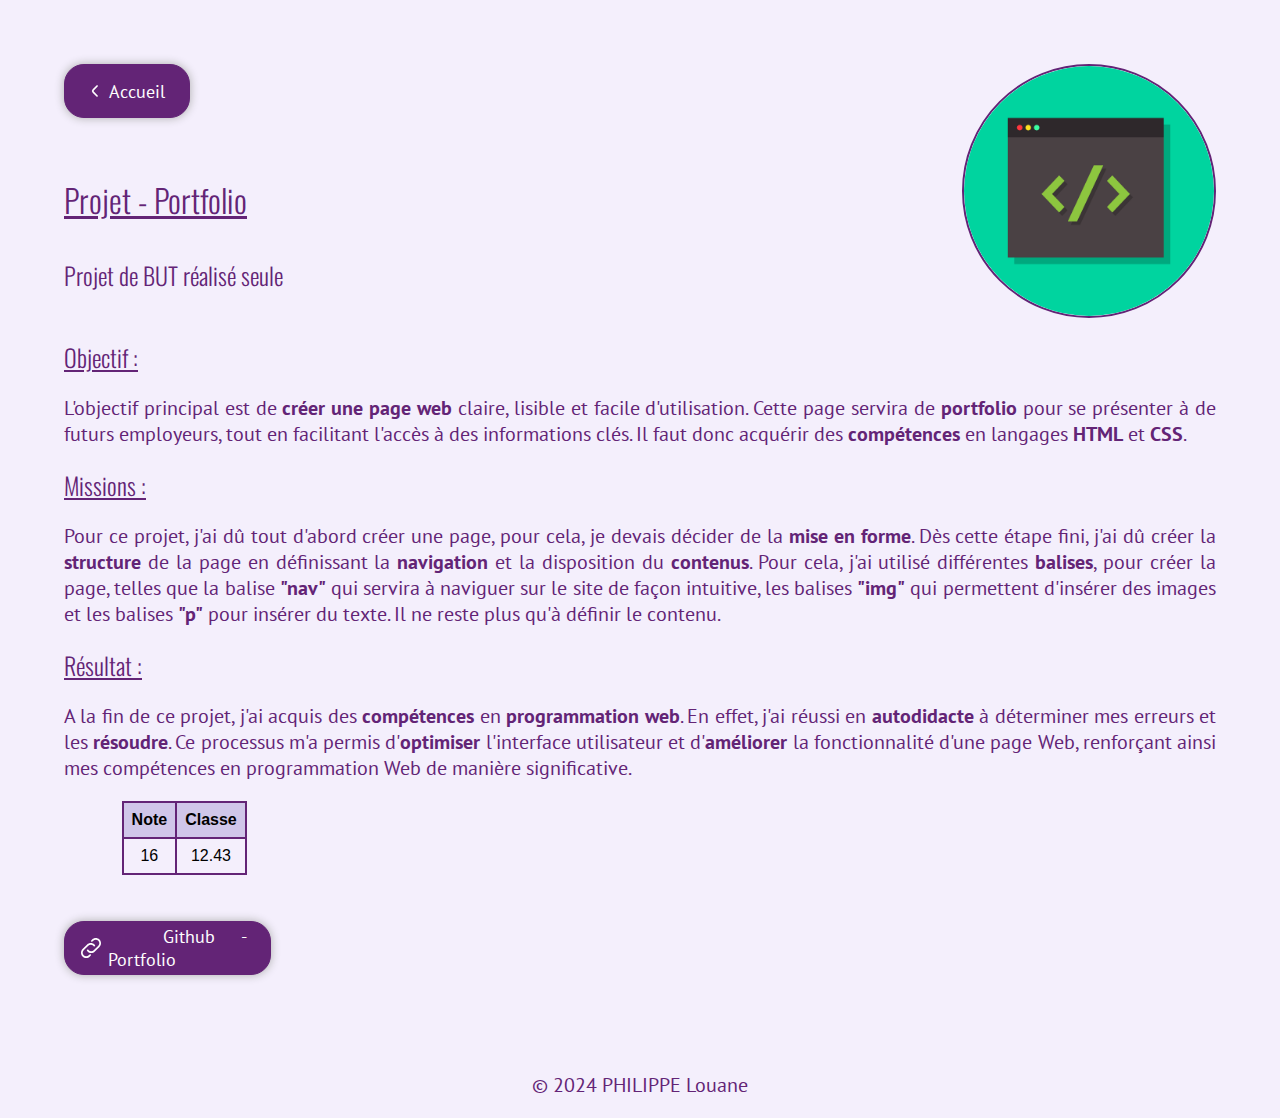
==== projet1.html @ 0fad6622 "Add files via upload" ====
<!DOCTYPE html>
<html lang="en">
    <head>
        <meta charset="UTF-8" />
        <meta name="viewport" content="width=device-width, initial-scale=1.0" />
        <title>Projet - Portfolio</title>
        <link rel="stylesheet" href="projet.css" />
        <style>
            @import url("https://fonts.googleapis.com/css2?family=Oswald&family=Roboto:wght@100&display=swap");
            @import url("https://fonts.googleapis.com/css2?family=Oswald&family=PT+Sans&family=Roboto:wght@100&display=swap");
        </style>
    </head>
    <body>
        <div class="page">
            <img class="image" alt="" src="image/code.png" />
            <div class="bouton">
                <a><img class="icon" src="icon/revenir.svg" alt="icon" /></a>
                <a href="index.html" class="accueil" title="Projet : Portfolio">Accueil</a>
            </div>

            <div class="division">
                <h1>Projet - Portfolio</h1>
                <h2 class="titre">Projet de BUT réalisé seule</h2>
                <h2>Objectif :</h2>
                <p class="text">
                    L'objectif principal est de <strong>créer une page web</strong> claire, lisible et facile
                    d'utilisation. Cette page servira de <strong>portfolio</strong> pour se présenter à de futurs
                    employeurs, tout en facilitant l'accès à des informations clés. Il faut donc acquérir des
                    <strong>compétences</strong> en langages <strong>HTML</strong> et <strong>CSS</strong>.
                </p>
                <h2>Missions :</h2>

                <p class="text">
                    Pour ce projet, j'ai dû tout d'abord créer une page, pour cela, je devais décider de la
                    <strong>mise en forme</strong>. Dès cette étape fini, j'ai dû créer la <strong>structure</strong> de
                    la page en définissant la <strong>navigation</strong> et la disposition du
                    <strong>contenus</strong>. Pour cela, j'ai utilisé différentes <strong>balises</strong>, pour créer
                    la page, telles que la balise <strong>"nav"</strong> qui servira à naviguer sur le site de façon
                    intuitive, les balises <strong>"img"</strong> qui permettent d'insérer des images et les balises
                    <strong>"p"</strong> pour insérer du texte. Il ne reste plus qu'à définir le contenu.
                </p>
                <h2>Résultat :</h2>
                <p class="text">
                    A la fin de ce projet, j'ai acquis des <strong>compétences</strong> en
                    <strong>programmation web</strong>. En effet, j'ai réussi en <strong>autodidacte</strong> à
                    déterminer mes erreurs et les <strong>résoudre</strong>. Ce processus m'a permis d'<strong
                        >optimiser</strong
                    >
                    l'interface utilisateur et d'<strong>améliorer</strong> la fonctionnalité d'une page Web, renforçant
                    ainsi mes compétences en programmation Web de manière significative.
                </p>
                <table>
                    <tr>
                        <th>Note</th>
                        <th>Classe</th>
                    </tr>
                    <tr>
                        <td>16</td>
                        <td>12.43</td>
                    </tr>
                </table>
                <div class="github">
                    <a><img class="icon" src="icon/link.svg" alt="icon" /></a>
                    <a class="accueil" target="blank" href="https://github.com/lalou1402/Portfolio.git"
                        >&nbsp; Github - Portfolio</a
                    >
                </div>
            </div>
        </div>
        <footer>
            <p>© 2024 PHILIPPE Louane</p>
        </footer>
    </body>
</html>
---- projet.css ----
body {
    margin: 0;
    font-family: Arial, sans-serif;
    background-attachment: fixed;
    background-color: #f4effc;
    background-size: cover;
}
.page {
    margin-left: 5%;
    margin-right: 5%;
    margin-top: 5%;
    margin-bottom: 6%;
}

h1,
h2 {
    font-family: "Oswald", sans-serif;
    font-optical-sizing: auto;
    font-weight: 300;
    font-style: normal;
    color: #632476;
    text-decoration: underline;
}
.titre {
    font-family: "Oswald", sans-serif;
    font-optical-sizing: auto;
    font-weight: 300;
    font-style: normal;
    color: #632476;
    text-decoration: none;
    margin-top: 3%;
    margin-bottom: 4%;
}
.text,
footer {
    font-family: "PT Sans", sans-serif;
    font-weight: 400;
    font-style: normal;
    font-size: 20px;
    color: #632476;
    text-align: justify;
}
.division {
    margin-top: 5%;
}
aside {
    float: right;
}
.bouton {
    background-color: #632476;
    border: 1px solid #632476;
    border-radius: 20px;
    position: relative;
    display: flex;
    justify-content: center;
    align-items: center;
    padding: 1em;
    width: 8%;
    height: 20px;
    box-shadow: 0 0 10px 0 rgb(173, 173, 173);
}
.github {
    background-color: #632476;
    border: 1px solid #632476;
    border-radius: 20px;
    position: relative;
    display: flex;
    justify-content: center;
    align-items: center;
    padding: 1em;
    width: 15%;
    height: 20px;
    margin-top: 4%;
    box-shadow: 0 0 10px 0 rgb(173, 173, 173);
}
.accueil {
    text-decoration: none;
    font-family: "PT Sans", sans-serif;
    font-weight: 400;
    font-style: normal;
    font-size: 18px;
    color: #ffffff;
    text-align: justify;
    margin-left: 4%;
    margin-right: 4%;
}

.icon {
    height: 20px;
    width: 20px;
    margin: 0;
    vertical-align: middle;
    filter: invert(100%) brightness(200%);
}

.image {
    height: 250px;
    float: right;
    border-radius: 150px;
    border: 2px solid #632476;
}

footer {
    justify-content: center;
    display: flex;
}
table {
    border-collapse: collapse;
    margin-left: 5%;
}
th,
td {
    border: 2px solid #632476;
    padding: 8px;
    text-align: center;
}
th {
    background-color: #d0c6e9;
}
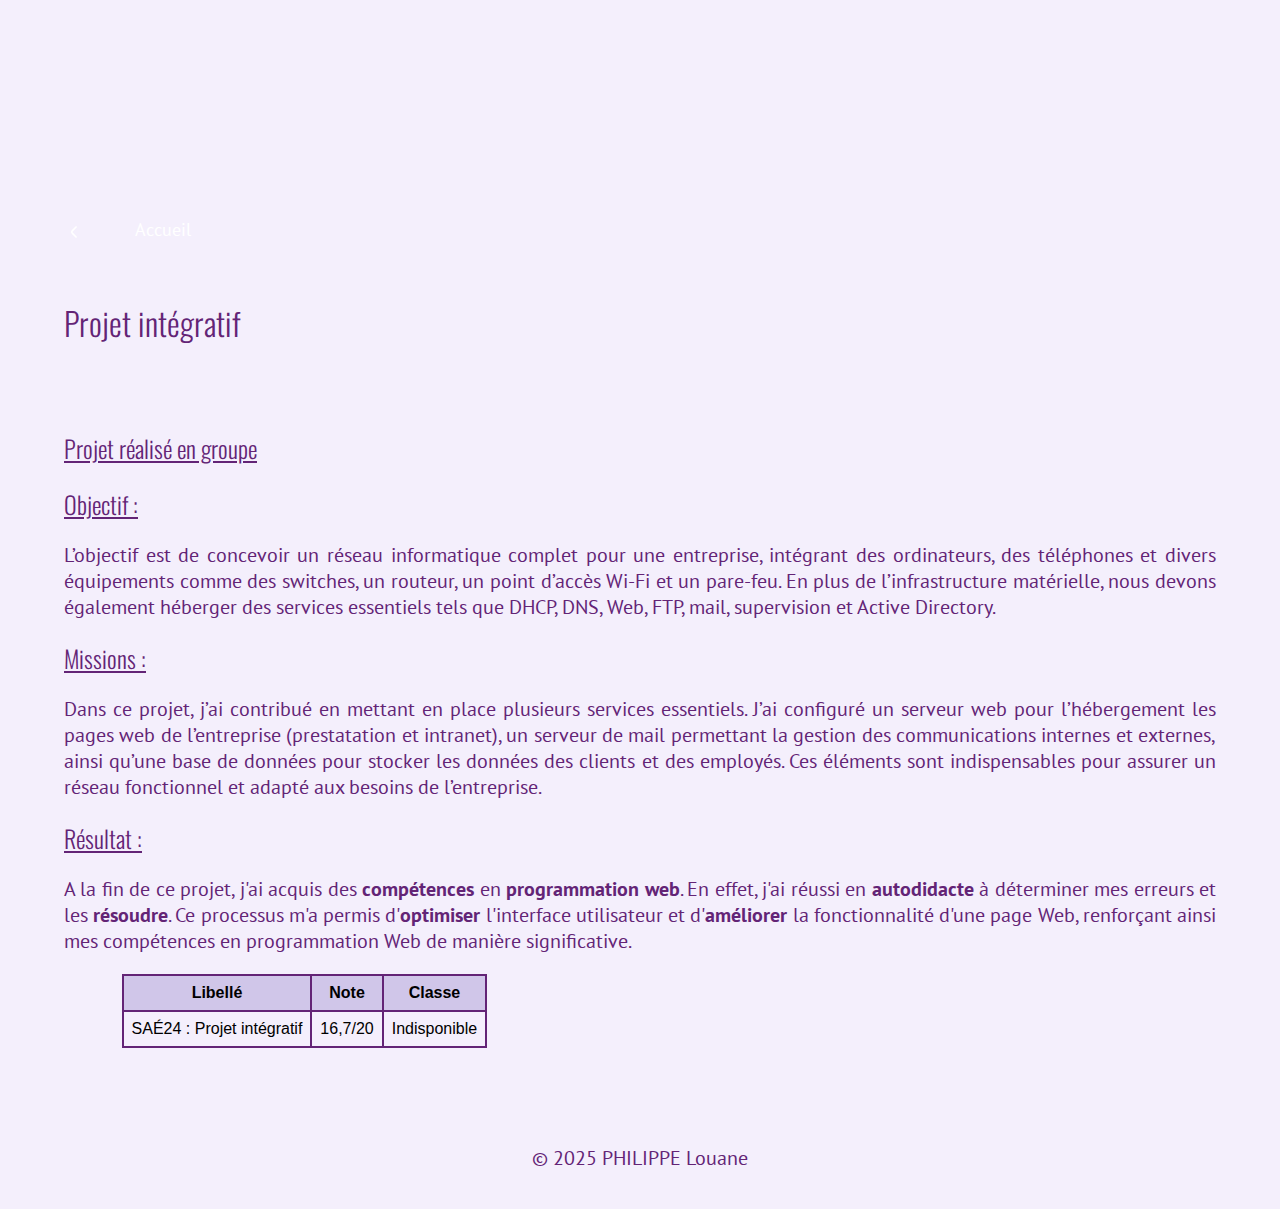
==== commit 1da2a47c: "projet1.html" ====
--- a/projet1.html
+++ b/projet1.html
@@ -12,34 +12,35 @@
     </head>
     <body>
         <div class="page">
-            <img class="image" alt="" src="image/code.png" />
-            <div class="bouton">
+            <a  title="Image">
+                <video class="imgProjet" autoplay="autoplay" muted="" loop="" src="image/projetInte.mp4"></video>
+            </a>
+            <div class="buttonAccueil">
                 <a><img class="icon" src="icon/revenir.svg" alt="icon" /></a>
-                <a href="index.html" class="accueil" title="Projet : Portfolio">Accueil</a>
+                <a href="index.html#projet" class="accueil" title="Projet : Portfolio">Accueil</a>
             </div>
 
             <div class="division">
-                <h1>Projet - Portfolio</h1>
-                <h2 class="titre">Projet de BUT réalisé seule</h2>
-                <h2>Objectif :</h2>
+                <h1 class="titre">Projet intégratif</h1>
+                <br />
+                <h2 class="sousTitre">Projet réalisé en groupe</h2>
+                <h2 class="sousTitre">Objectif :</h2>
                 <p class="text">
-                    L'objectif principal est de <strong>créer une page web</strong> claire, lisible et facile
-                    d'utilisation. Cette page servira de <strong>portfolio</strong> pour se présenter à de futurs
-                    employeurs, tout en facilitant l'accès à des informations clés. Il faut donc acquérir des
-                    <strong>compétences</strong> en langages <strong>HTML</strong> et <strong>CSS</strong>.
+                    L’objectif est de concevoir un réseau informatique complet pour une entreprise, intégrant des
+                    ordinateurs, des téléphones et divers équipements comme des switches, un routeur, un point d’accès
+                    Wi-Fi et un pare-feu. En plus de l’infrastructure matérielle, nous devons également héberger des
+                    services essentiels tels que DHCP, DNS, Web, FTP, mail, supervision et Active Directory.
                 </p>
-                <h2>Missions :</h2>
+                <h2 class="sousTitre">Missions :</h2>
 
                 <p class="text">
-                    Pour ce projet, j'ai dû tout d'abord créer une page, pour cela, je devais décider de la
-                    <strong>mise en forme</strong>. Dès cette étape fini, j'ai dû créer la <strong>structure</strong> de
-                    la page en définissant la <strong>navigation</strong> et la disposition du
-                    <strong>contenus</strong>. Pour cela, j'ai utilisé différentes <strong>balises</strong>, pour créer
-                    la page, telles que la balise <strong>"nav"</strong> qui servira à naviguer sur le site de façon
-                    intuitive, les balises <strong>"img"</strong> qui permettent d'insérer des images et les balises
-                    <strong>"p"</strong> pour insérer du texte. Il ne reste plus qu'à définir le contenu.
+                    Dans ce projet, j’ai contribué en mettant en place plusieurs services essentiels. J’ai configuré un
+                    serveur web pour l’hébergement les pages web de l’entreprise (prestatation et intranet), un serveur
+                    de mail permettant la gestion des communications internes et externes, ainsi qu’une base de données
+                    pour stocker les données des clients et des employés. Ces éléments sont indispensables pour assurer
+                    un réseau fonctionnel et adapté aux besoins de l’entreprise.
                 </p>
-                <h2>Résultat :</h2>
+                <h2 class="sousTitre">Résultat :</h2>
                 <p class="text">
                     A la fin de ce projet, j'ai acquis des <strong>compétences</strong> en
                     <strong>programmation web</strong>. En effet, j'ai réussi en <strong>autodidacte</strong> à
@@ -49,26 +50,29 @@
                     l'interface utilisateur et d'<strong>améliorer</strong> la fonctionnalité d'une page Web, renforçant
                     ainsi mes compétences en programmation Web de manière significative.
                 </p>
-                <table>
-                    <tr>
-                        <th>Note</th>
-                        <th>Classe</th>
+                <table class="tableauNote">
+                    <tr class="ligne1">
+                        <th class="tableauTitre">Libellé</th>
+                        <th class="tableauTitre">Note</th>
+                        <th class="tableauTitre">Classe</th>
                     </tr>
-                    <tr>
-                        <td>16</td>
-                        <td>12.43</td>
+                    <tr class="ligne2">
+                        <td class="tableauValeur">SAÉ24 : Projet intégratif</td>
+                        <td class="tableauValeur">16,7/20</td>
+                        <td class="tableauValeur">Indisponible</td>
                     </tr>
                 </table>
-                <div class="github">
-                    <a><img class="icon" src="icon/link.svg" alt="icon" /></a>
+                <!-- <div class="github">
+                    <a><img class="icon" src="icon/car.svg" alt="icon" /></a>
                     <a class="accueil" target="blank" href="https://github.com/lalou1402/Portfolio.git"
-                        >&nbsp; Github - Portfolio</a
+                        >&nbsp; Github</a
                     >
-                </div>
+                </div> -->
             </div>
         </div>
-        <footer>
-            <p>© 2024 PHILIPPE Louane</p>
+        <footer class="footer">
+            <p>© 2025 PHILIPPE Louane</p>
         </footer>
+        <br />
     </body>
 </html>
